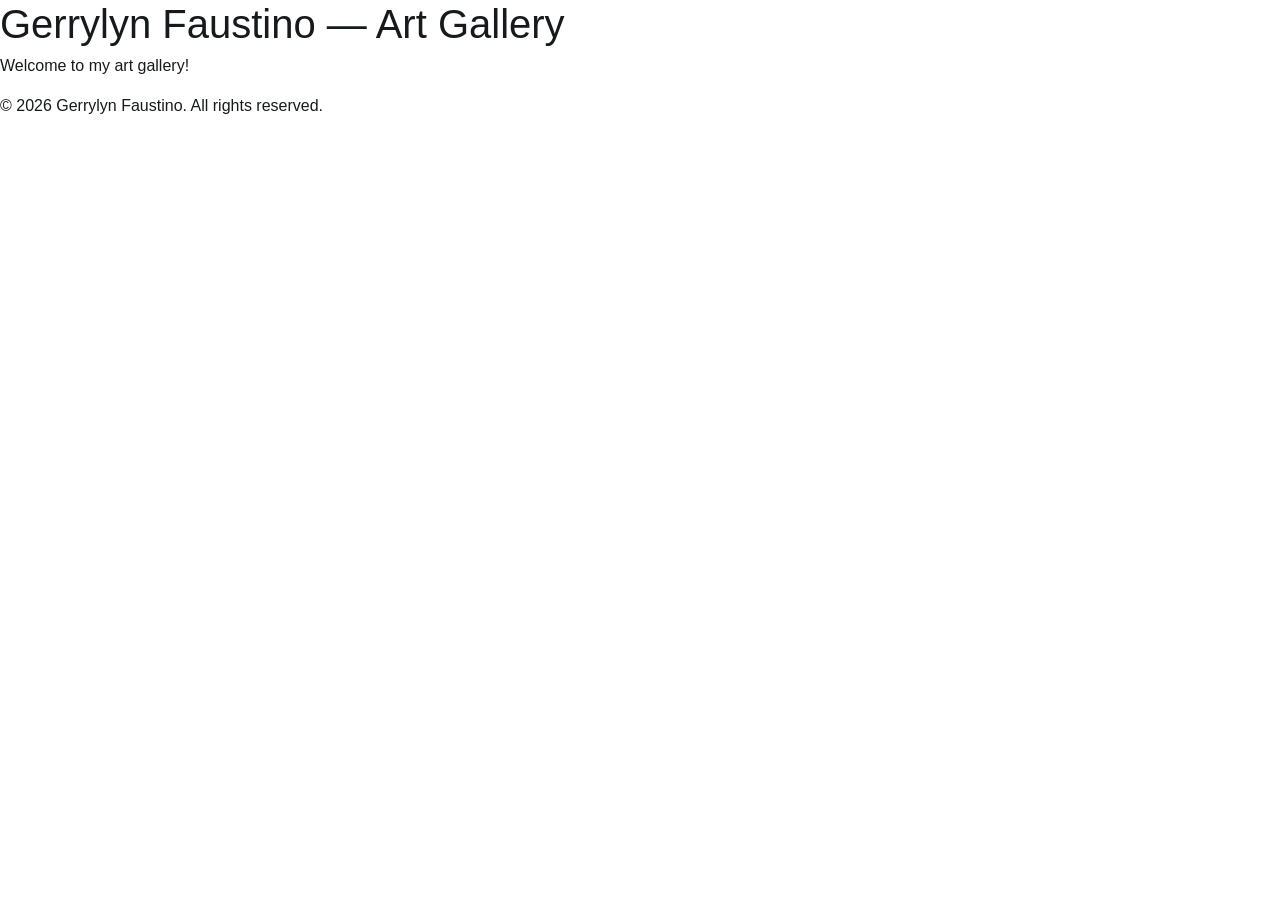
==== index.html @ 56775116 "Initial project setup with Bootstrap and HTML pages" ====
<!DOCTYPE html>
<html lang="en">
<head>
    <meta charset="UTF-8">
    <meta name="viewport" content="width=device-width, initial-scale=1.0">
    <title>Gerrylyn Faustino — Art Gallery</title>
    <link rel="stylesheet" href="css/bootstrap.min.css">
    <link rel="stylesheet" href="css/style.css">
</head>

<body>

    <header>
        <h1>Gerrylyn Faustino — Art Gallery</h1>
    </header>

    <main>
        <p>Welcome to my art gallery!</p>
    </main>

    <footer>
        <p>&copy; 2026 Gerrylyn Faustino. All rights reserved.</p>
    </footer>

    <script type="module" src="js/bootstrap.bundle.min.js"></script>
    
</body>
</html>
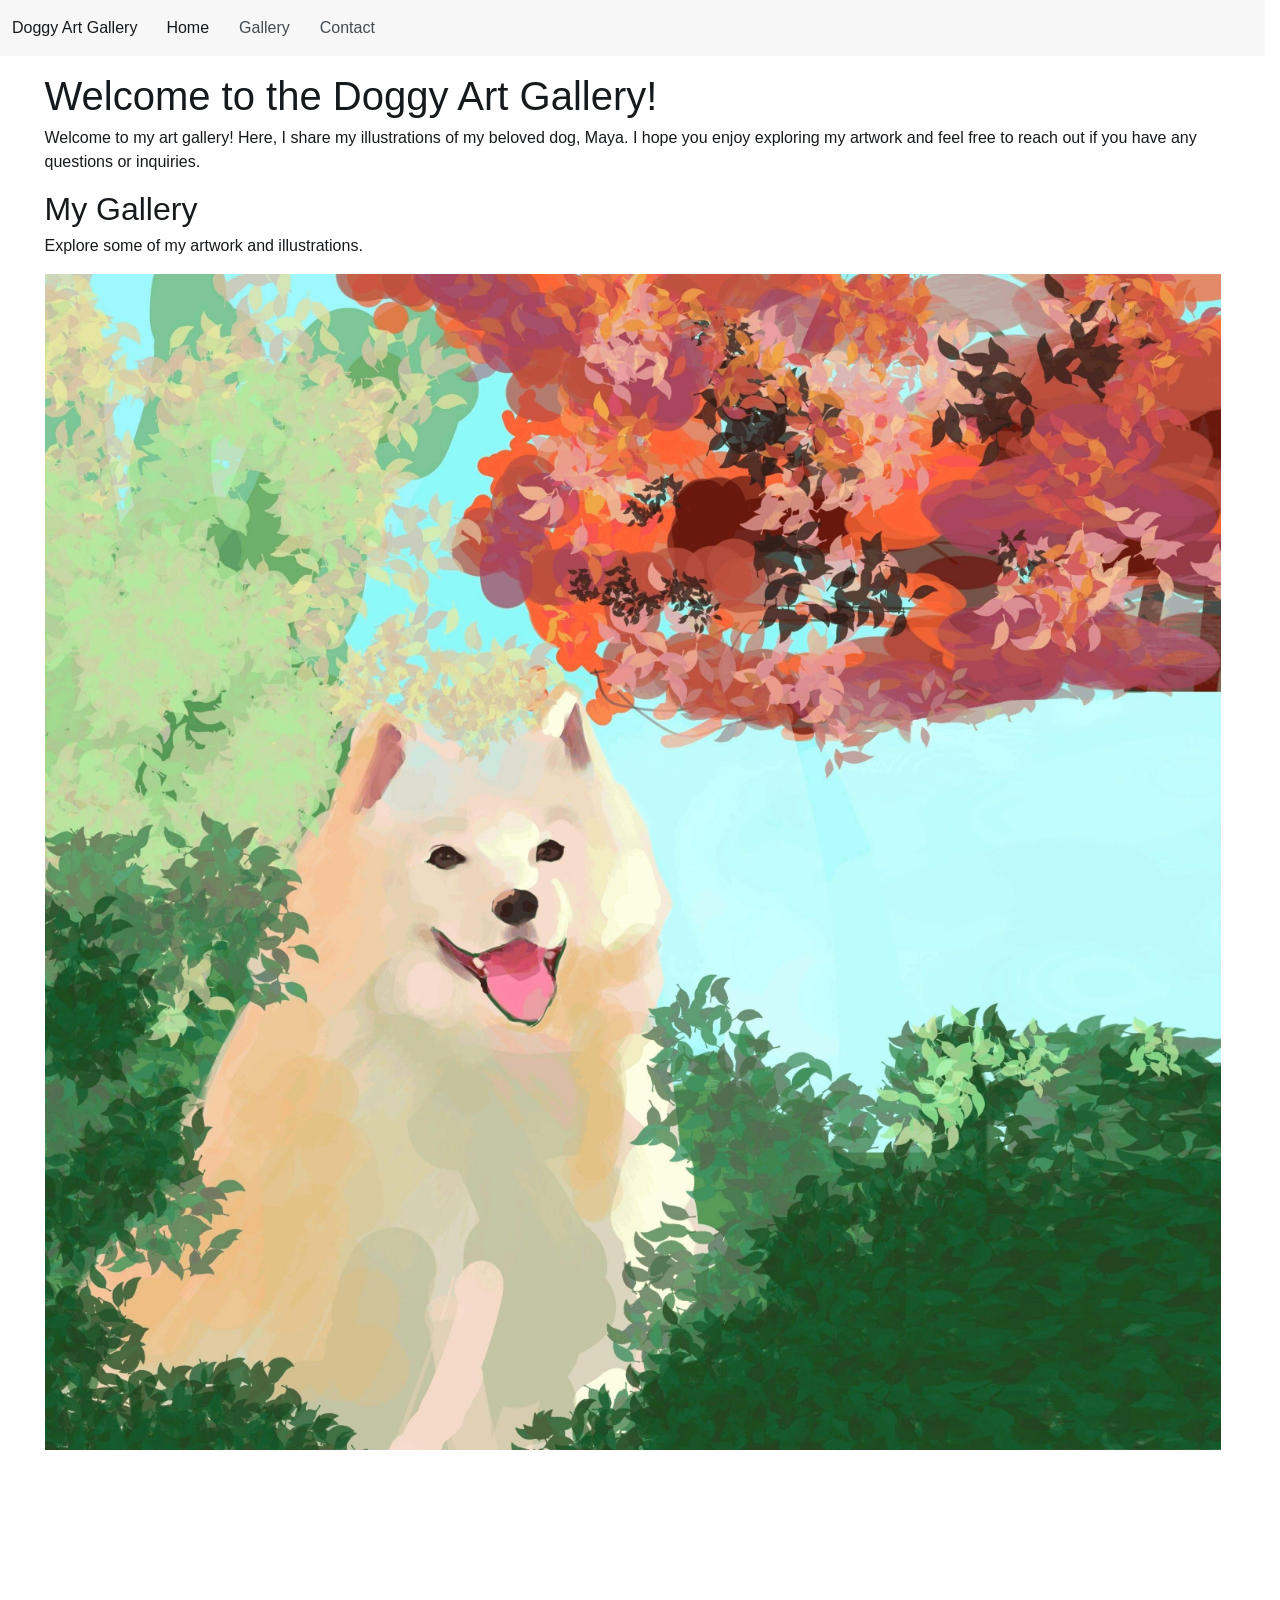
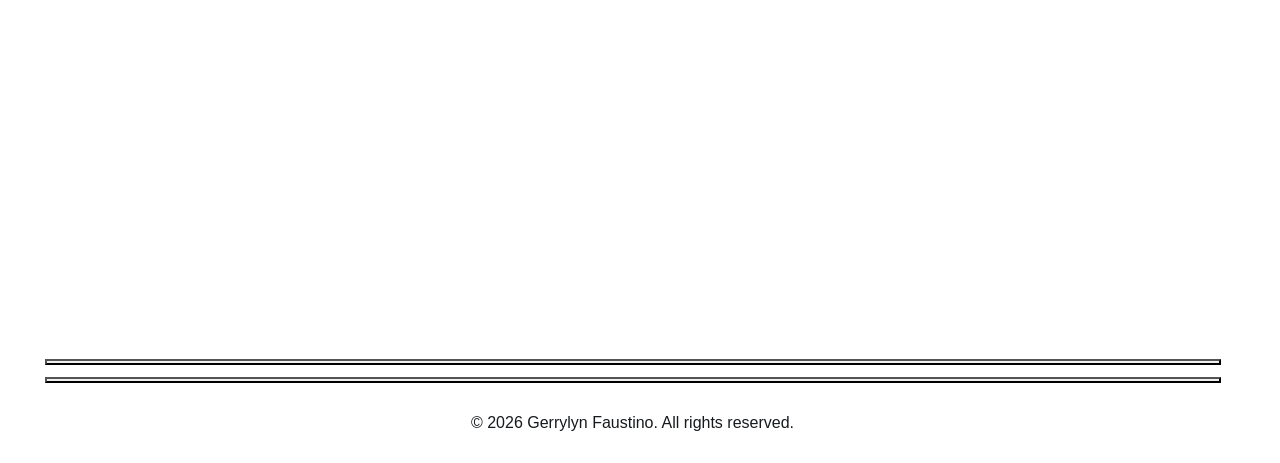
==== commit 9b2f819f: "Add carousel with artwork images" ====
--- a/index.html
+++ b/index.html
@@ -1,28 +1,139 @@
 <!DOCTYPE html>
 <html lang="en">
+
 <head>
     <meta charset="UTF-8">
     <meta name="viewport" content="width=device-width, initial-scale=1.0">
-    <title>Gerrylyn Faustino — Art Gallery</title>
+
+    <title>Gerrylyn Faustino - Art Gallery</title>
+
     <link rel="stylesheet" href="css/bootstrap.min.css">
     <link rel="stylesheet" href="css/style.css">
 </head>
 
 <body>
 
-    <header>
-        <h1>Gerrylyn Faustino — Art Gallery</h1>
-    </header>
+    <nav class="navbar md:navbar-expand bg-1 fg-2">
+        <div class="container-fluid">
+
+            <a class="navbar-brand" href="index.html">
+                Doggy Art Gallery
+            </a>
+
+            <button
+                class="btn-icon navbar-toggler"
+                type="button"
+                data-bs-toggle="drawer"
+                data-bs-target="#navbarNav"
+                aria-controls="navbarNav"
+                aria-expanded="false"
+                aria-label="Toggle navigation">
+                <span class="navbar-toggler-icon" aria-hidden="true"></span>
+            </button>
+
+            <dialog class="drawer drawer-end"
+                    id="navbarNav"
+                    aria-labelledby="navbarNavLabel">
+
+                <div class="drawer-header">
+                    <h5 class="drawer-title" id="navbarNavLabel">Menu</h5>
+
+                    <button
+                        type="button"
+                        class="btn-close"
+                        data-bs-dismiss="drawer"
+                        aria-label="Close">
+                    </button>
+                </div>
+
+                <div class="drawer-body">
+                    <ul class="navbar-nav">
+
+                        <li class="nav-item">
+                            <a class="nav-link active"
+                               aria-current="page"
+                               href="index.html">
+                                Home
+                            </a>
+                        </li>
+
+                        <li class="nav-item">
+                            <a class="nav-link" href="#gallery">
+                                Gallery
+                            </a>
+                        </li>
+
+                        <li class="nav-item">
+                            <a class="nav-link" href="contact.html">
+                                Contact
+                            </a>
+                        </li>
+
+                    </ul>
+                </div>
+
+            </dialog>
+
+        </div>
+    </nav>
 
     <main>
-        <p>Welcome to my art gallery!</p>
+
+        <section class="container my-5">
+            <h1>Welcome to the Doggy Art Gallery!</h1>
+            <p>
+                Welcome to my art gallery! Here, I share my illustrations of my beloved dog, Maya. I hope you enjoy exploring my artwork and feel free to reach out if you have any questions or inquiries.
+            </p>
+        </section>
+
+        <section class="container my-5" id="gallery">
+            <h2>My Gallery</h2>
+            <p>Explore some of my artwork and illustrations.</p>
+
+            <div id="artCarousel" class="carousel slide">
+
+                <div class="carousel-inner">
+
+                <div class="carousel-item active">
+                    <img src="images/mayapainting2_compressed.jpg" class="d-block w-100"
+                        alt="Original painting of Maya">
+                    
+                </div>
+
+                <div class="carousel-item">
+                    <img src="images/dogpainting5_compressed.jpg" class="d-block w-100"
+                        alt="Original dog painting">
+                </div>
+
+                <div class="carousel-item">
+                    <img src="images/mayapainting1_compressed.jpg" class="d-block w-100"
+                        alt="Original painting of Maya">
+                </div>
+
+            </div>
+
+            <button class="carousel-control-prev" type="button"
+                    data-bs-target="#artCarousel" data-bs-slide="prev">
+                <span class="carousel-control-prev-icon" aria-hidden="true"></span>
+                <span class="visually-hidden">Previous</span>
+            </button>
+
+            <button class="carousel-control-next" type="button"
+                    data-bs-target="#artCarousel" data-bs-slide="next">
+                <span class="carousel-control-next-icon" aria-hidden="true"></span>
+                <span class="visually-hidden">Next</span>
+            </button>
+
+            </div>
+        </section>
+
     </main>
 
-    <footer>
+    <footer class="container text-center py-4">
         <p>&copy; 2026 Gerrylyn Faustino. All rights reserved.</p>
     </footer>
 
     <script type="module" src="js/bootstrap.bundle.min.js"></script>
-    
+
 </body>
 </html>
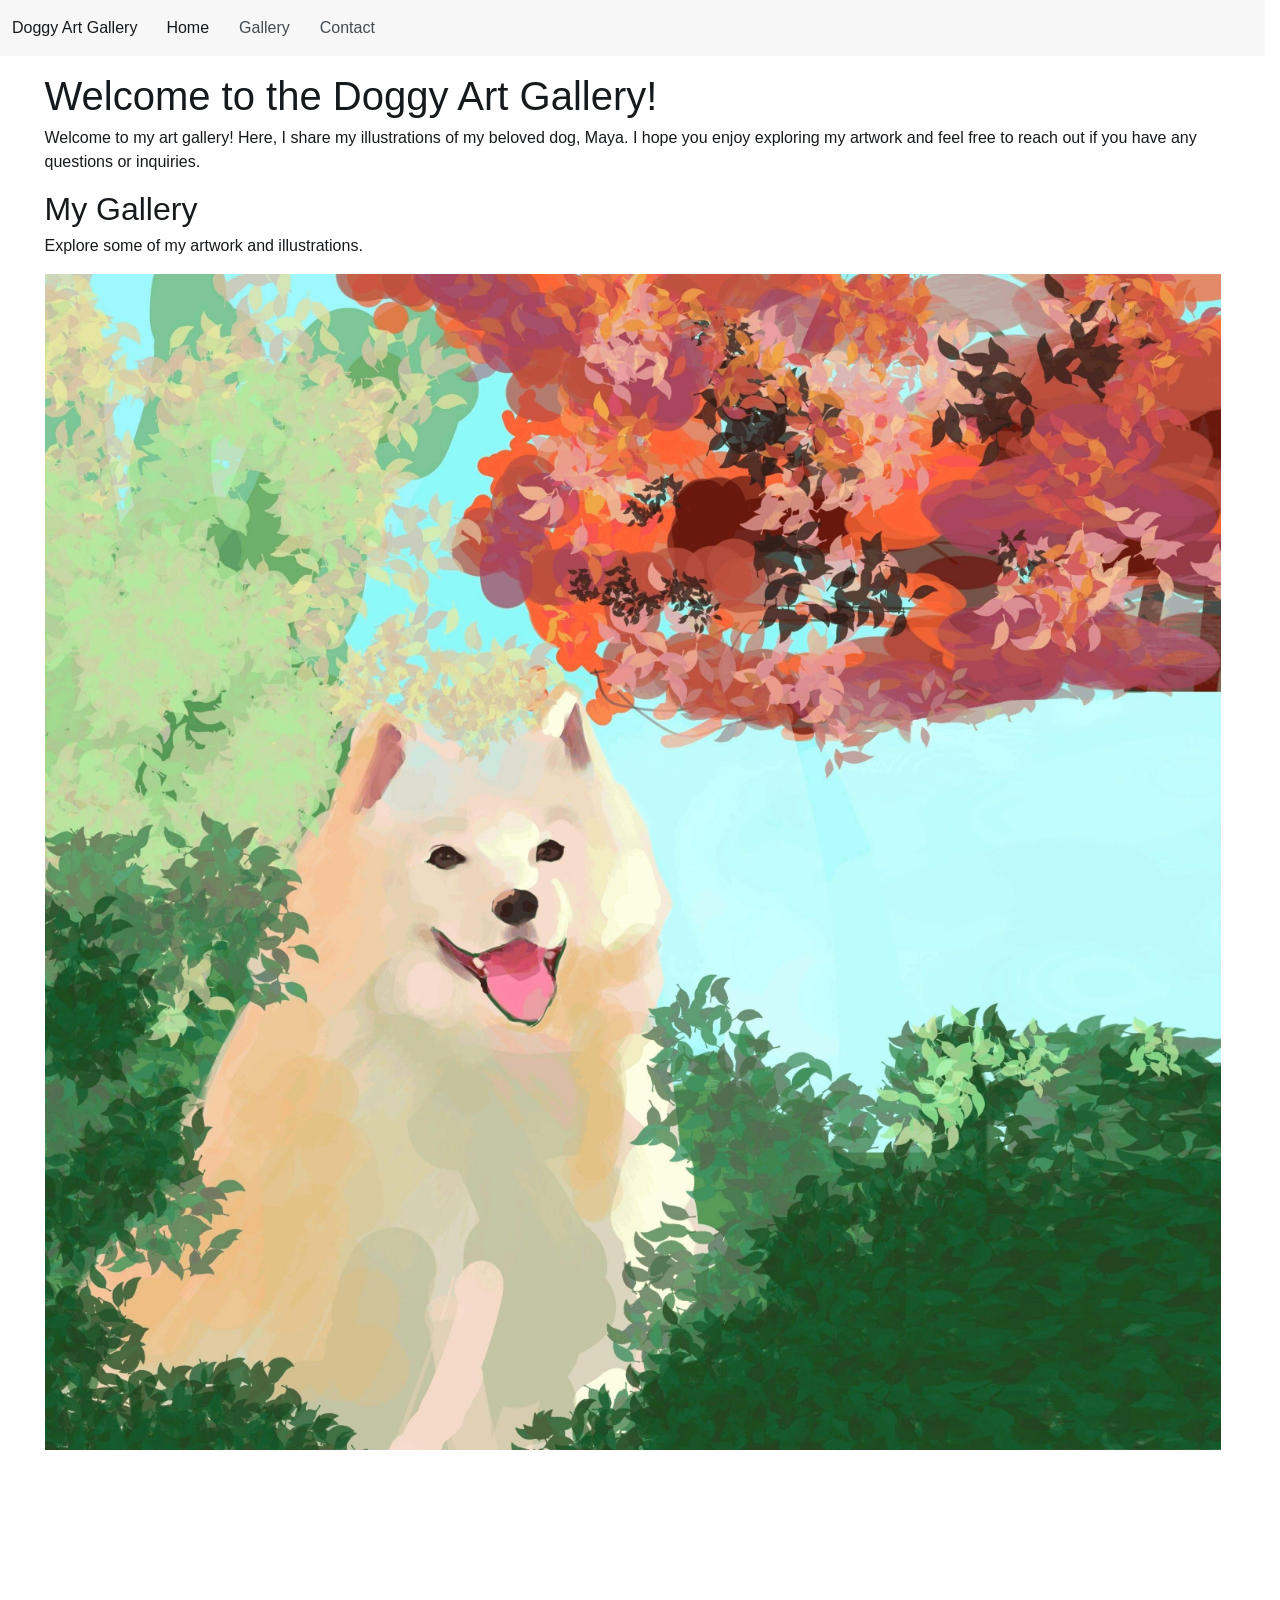
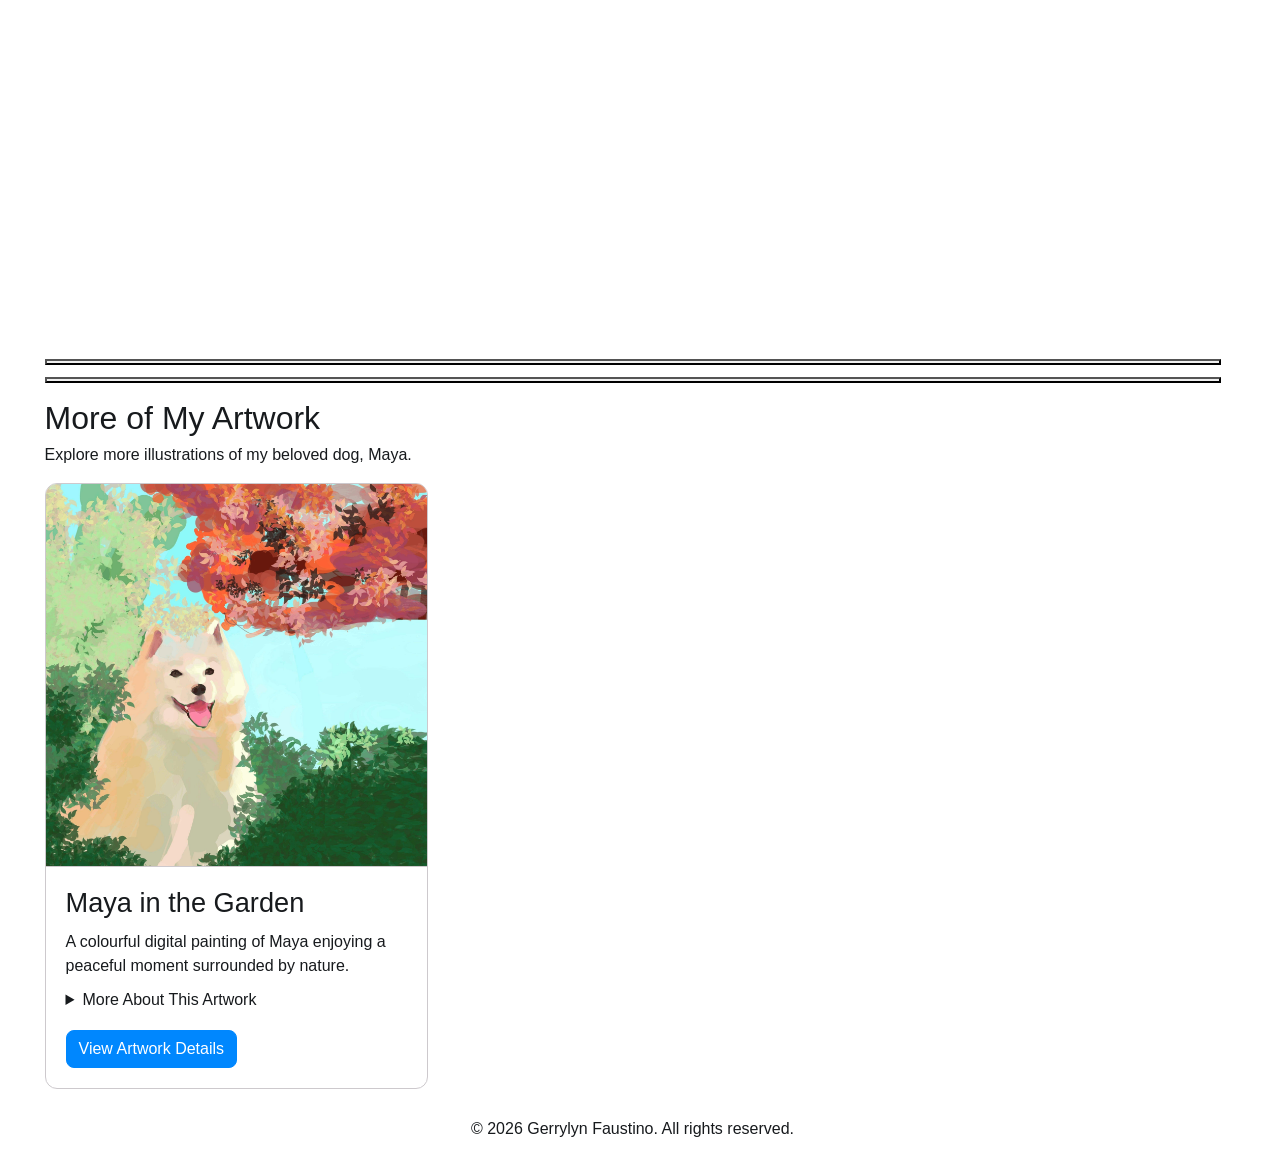
==== commit 3688cebd: "Add interactive gallery with carousel, detail, and dialogue" ====
--- a/index.html
+++ b/index.html
@@ -127,6 +127,81 @@
             </div>
         </section>
 
+        <section class="container my-5">
+            <h2>More of My Artwork</h2>
+            <p>Explore more illustrations of my beloved dog, Maya.</p>
+
+            <div class="row g-4">
+
+                <div class="col-12 md:col-6 lg:col-4">
+                    <div class="card h-100">
+
+                        <img src="images/mayapainting2_compressed.jpg"
+                            class="card-img-top"
+                            alt="Digital painting of Maya surrounded by colourful trees">
+
+                       <div class="card-body">
+                            <h3 class="card-title">Maya in the Garden</h3>
+
+                            <p class="card-text">
+                                A colourful digital painting of Maya enjoying
+                                a peaceful moment surrounded by nature.
+                            </p>
+
+                            <details>
+                                <summary>More About This Artwork</summary>
+                                <p>
+                                    This illustration captures Maya surrounded by
+                                    colourful trees and greenery. I wanted to create
+                                    a peaceful atmosphere using bright colours.
+                                </p>
+                            </details>
+
+                            <button
+                                type="button"
+                                class="btn btn-solid theme-primary mt-3"
+                                data-bs-toggle="dialog"
+                                data-bs-target="#artDialog1">
+                                View Artwork Details
+                            </button>
+
+                            <dialog id="artDialog1" aria-labelledby="artDialogTitle1">
+
+                                <div class="dialog-header">
+                                    <h3 id="artDialogTitle1">Maya in the Garden</h3>
+
+                                    <form method="dialog">
+                                        <button type="submit" class="btn-close" aria-label="Close"></button>
+                                    </form>
+                                </div>
+
+                                <div class="dialog-body">
+                                    <p>
+                                        This painting was inspired by Maya's playful
+                                        personality and her love for exploring nature.
+                                        I used warm colours to create a cheerful
+                                        and relaxing atmosphere.
+                                    </p>
+                                </div>
+
+                                <div class="dialog-footer">
+                                    <form method="dialog">
+                                        <button type="submit" class="btn btn-solid theme-primary">
+                                            Close
+                                        </button>
+                                    </form>
+                                </div>
+
+                            </dialog>
+                            
+                        </div>
+
+                    </div>
+                </div>
+
+            </div>
+        </section>
+
     </main>
 
     <footer class="container text-center py-4">
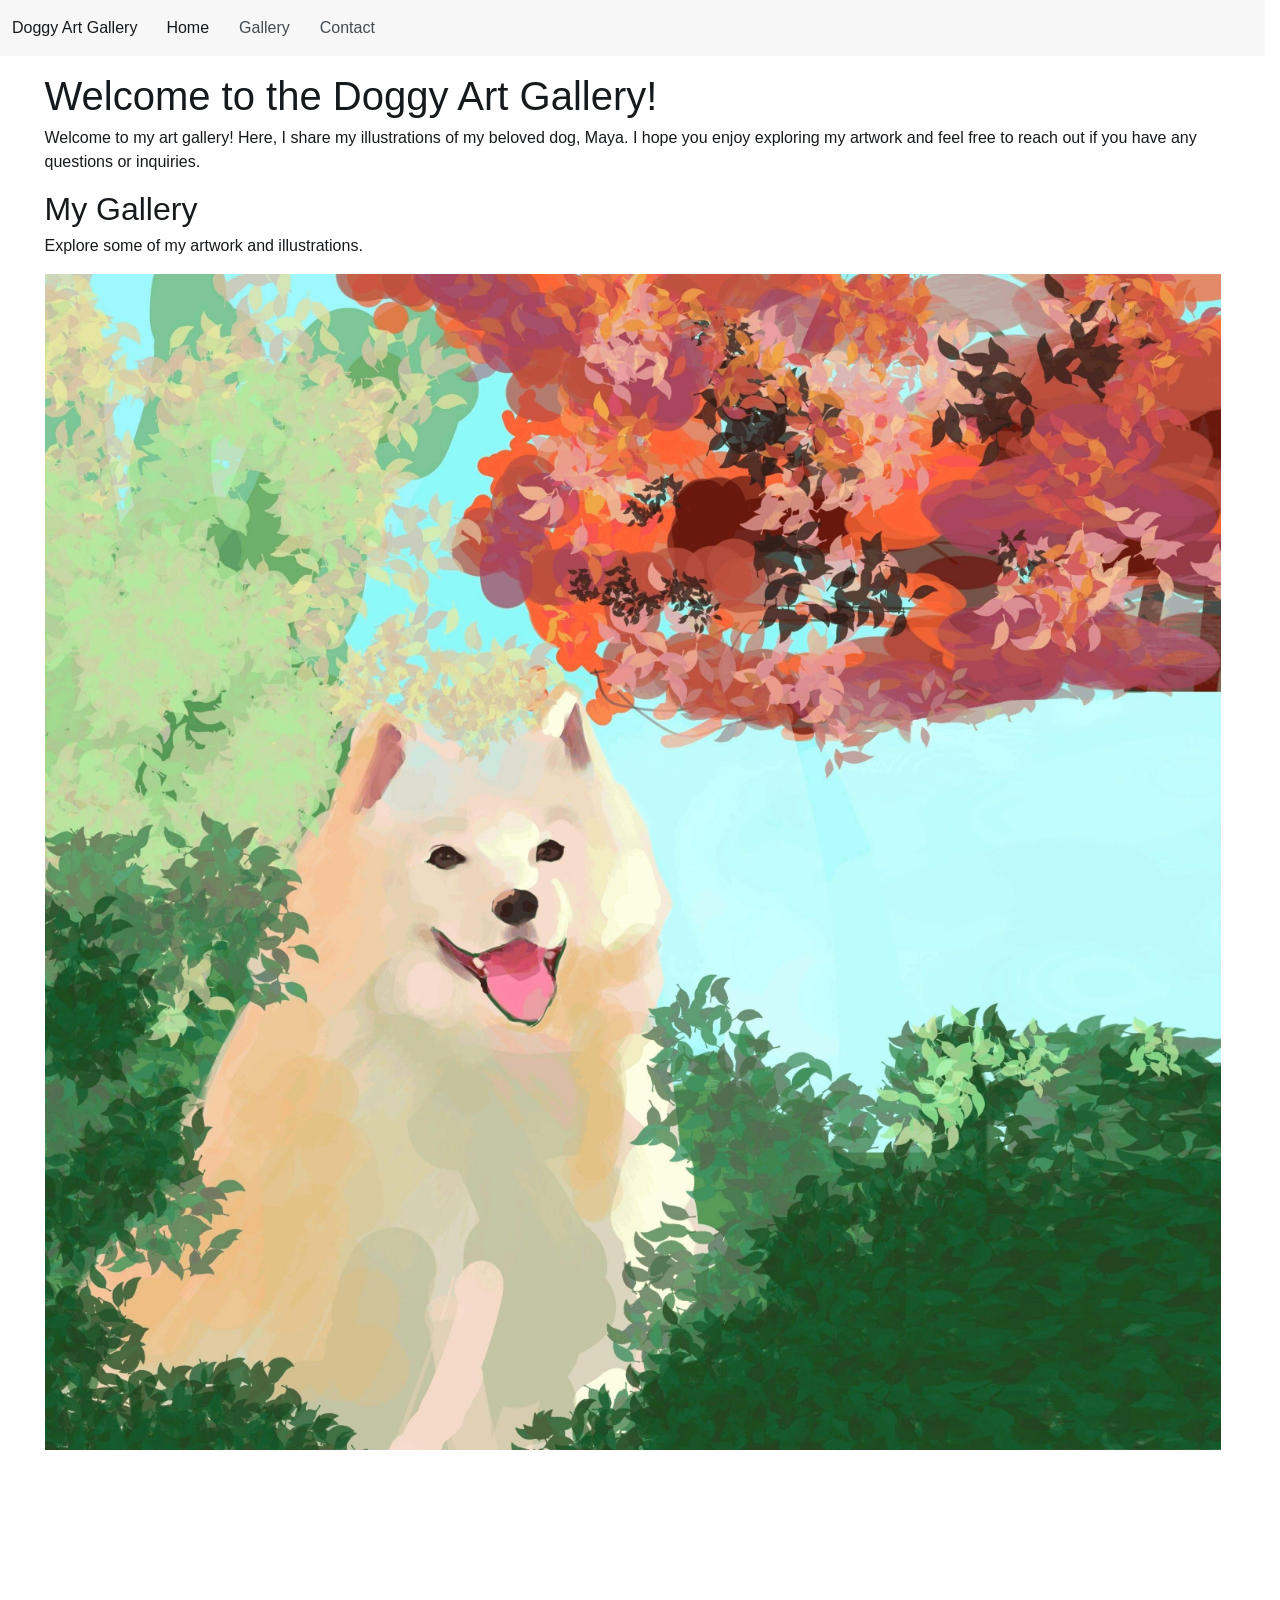
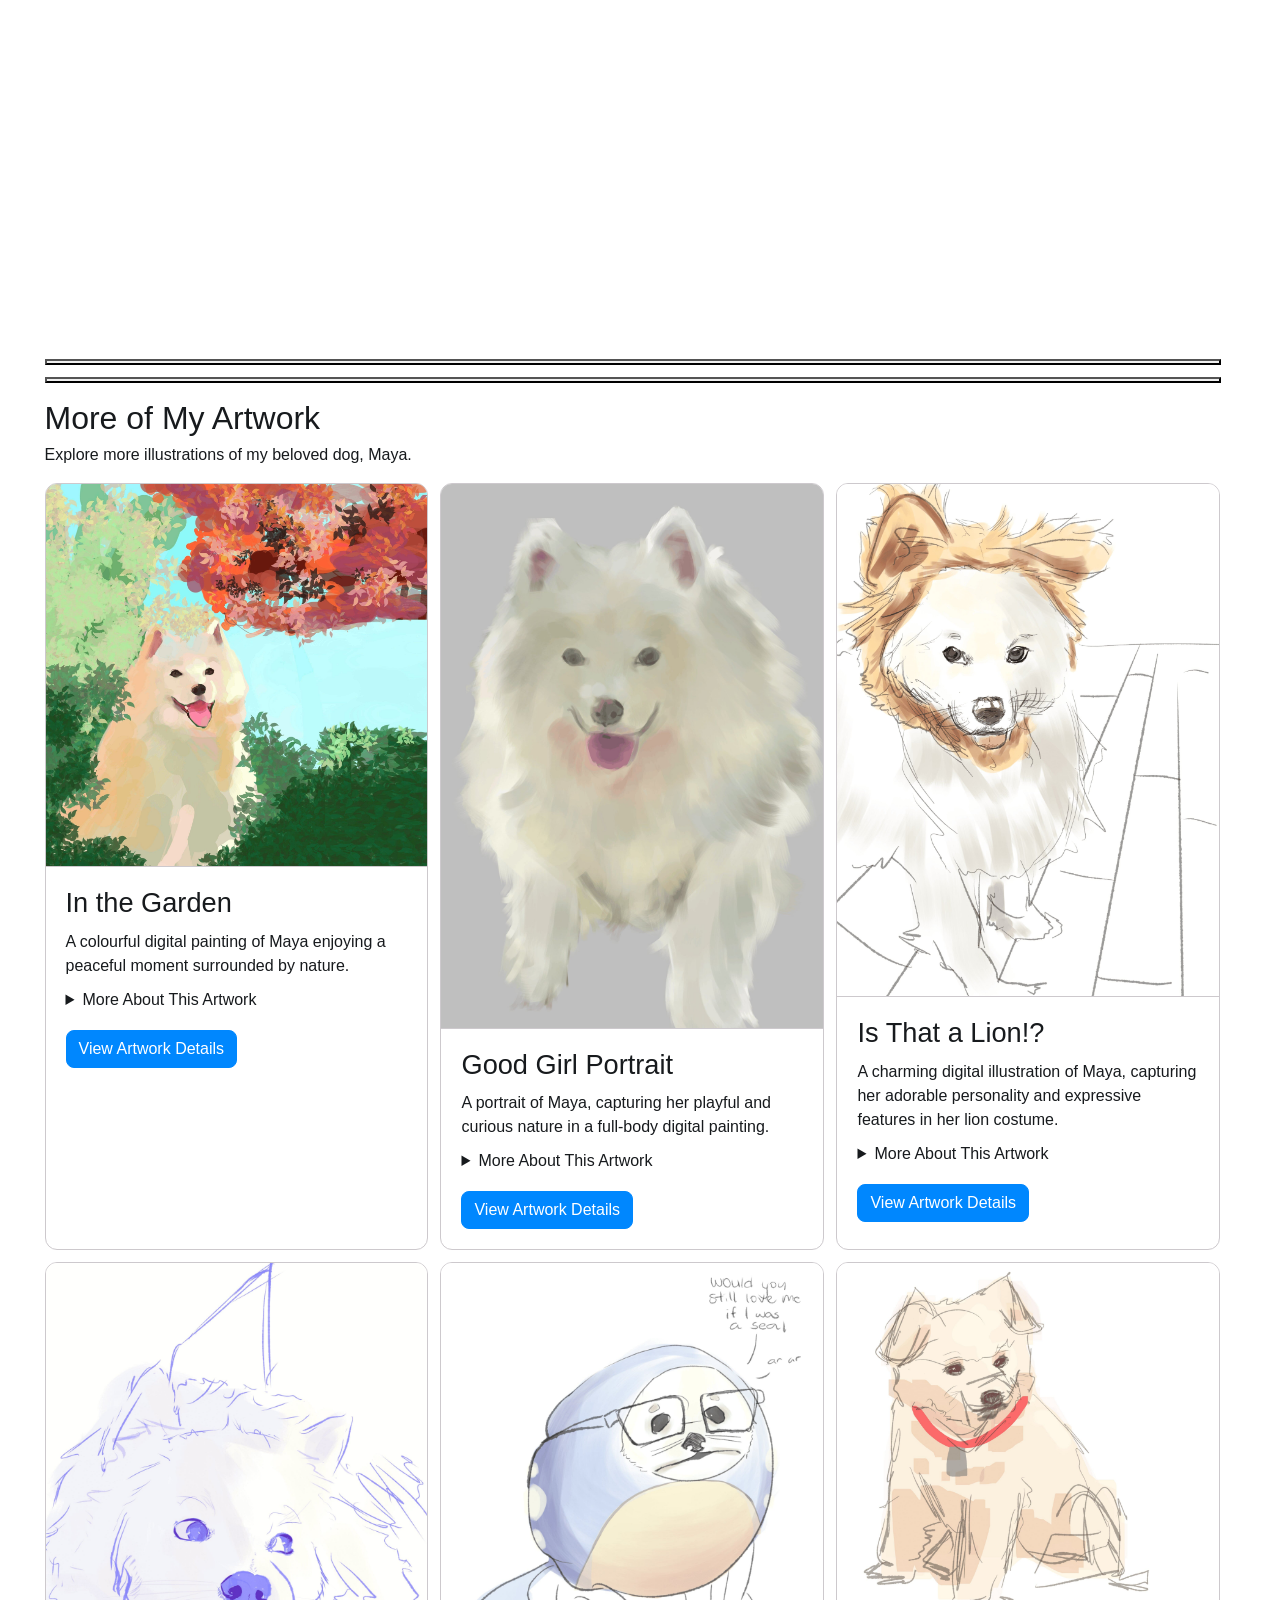
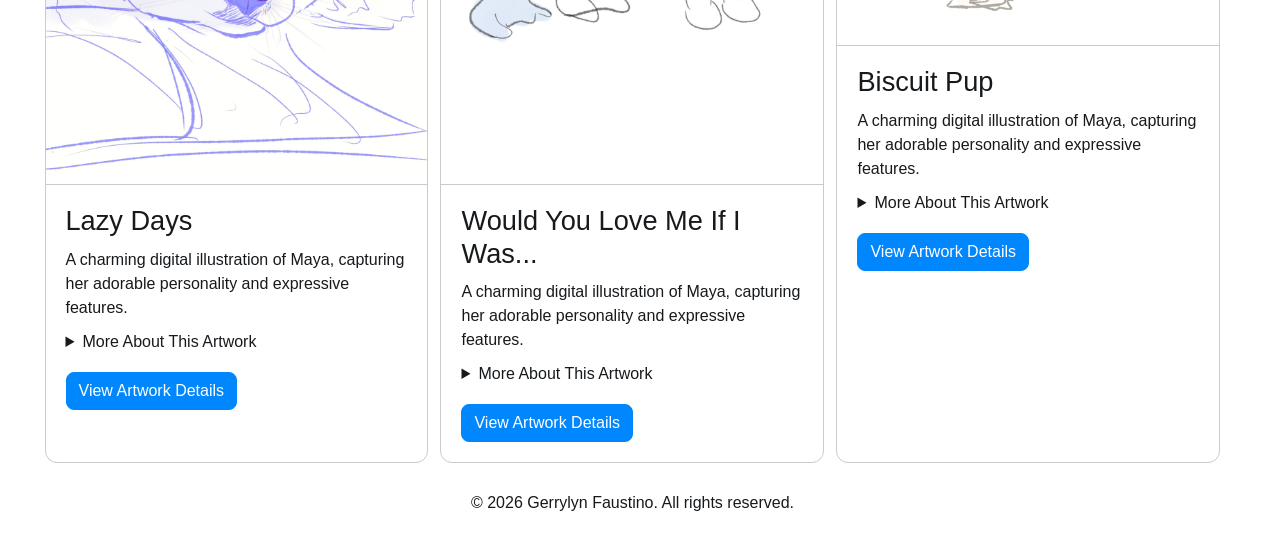
==== commit f2293a9e: "Create the remaining cards" ====
--- a/index.html
+++ b/index.html
@@ -48,42 +48,25 @@
 
                 <div class="drawer-body">
                     <ul class="navbar-nav">
-
                         <li class="nav-item">
-                            <a class="nav-link active"
-                               aria-current="page"
-                               href="index.html">
-                                Home
-                            </a>
+                            <a class="nav-link active" aria-current="page" href="index.html"> Home </a>
                         </li>
-
                         <li class="nav-item">
-                            <a class="nav-link" href="#gallery">
-                                Gallery
-                            </a>
+                            <a class="nav-link" href="#gallery"> Gallery </a>
                         </li>
-
                         <li class="nav-item">
-                            <a class="nav-link" href="contact.html">
-                                Contact
-                            </a>
+                            <a class="nav-link" href="contact.html"> Contact </a>
                         </li>
-
                     </ul>
                 </div>
-
             </dialog>
-
         </div>
     </nav>
 
     <main>
-
         <section class="container my-5">
             <h1>Welcome to the Doggy Art Gallery!</h1>
-            <p>
-                Welcome to my art gallery! Here, I share my illustrations of my beloved dog, Maya. I hope you enjoy exploring my artwork and feel free to reach out if you have any questions or inquiries.
-            </p>
+            <p>Welcome to my art gallery! Here, I share my illustrations of my beloved dog, Maya. I hope you enjoy exploring my artwork and feel free to reach out if you have any questions or inquiries. </p>
         </section>
 
         <section class="container my-5" id="gallery">
@@ -95,19 +78,15 @@
                 <div class="carousel-inner">
 
                 <div class="carousel-item active">
-                    <img src="images/mayapainting2_compressed.jpg" class="d-block w-100"
-                        alt="Original painting of Maya">
-                    
+                    <img src="images/mayapainting2_compressed.jpg" class="d-block w-100" alt="Original painting of Maya"> 
                 </div>
 
                 <div class="carousel-item">
-                    <img src="images/dogpainting5_compressed.jpg" class="d-block w-100"
-                        alt="Original dog painting">
+                    <img src="images/dogpainting5_compressed.jpg" class="d-block w-100" alt="Original dog painting">
                 </div>
 
                 <div class="carousel-item">
-                    <img src="images/mayapainting1_compressed.jpg" class="d-block w-100"
-                        alt="Original painting of Maya">
+                    <img src="images/mayapainting1_compressed.jpg" class="d-block w-100" alt="Original painting of Maya">
                 </div>
 
             </div>
@@ -136,66 +115,326 @@
                 <div class="col-12 md:col-6 lg:col-4">
                     <div class="card h-100">
 
-                        <img src="images/mayapainting2_compressed.jpg"
+                        <img src="images/mayapainting2_compressed.jpg" class="card-img-top" alt="Digital painting of Maya surrounded by colourful trees">
+
+                        <div class="card-body">
+                            <h3 class="card-title">In the Garden</h3>
+                            <p class="card-text">A colourful digital painting of Maya enjoying a peaceful moment surrounded by nature. </p>
+
+                            <details>
+                                <summary>More About This Artwork</summary>
+                                <p>This illustration captures Maya surrounded by colourful trees and greenery. I wanted to create a peaceful atmosphere using bright colours. </p>
+                            </details>
+
+                            <button
+                                type="button"
+                                class="btn btn-solid theme-primary mt-3"
+                                data-bs-toggle="dialog"
+                                data-bs-target="#artDialog1">
+                                View Artwork Details
+                            </button>
+
+                            <dialog id="artDialog1" aria-labelledby="artDialogTitle1">
+
+                                <div class="dialog-header">
+                                    <h3 id="artDialogTitle1">In the Garden</h3>
+
+                                    <form method="dialog">
+                                        <button type="submit" class="btn-close" aria-label="Close"></button>
+                                    </form>
+                                </div>
+
+                                <div class="dialog-body">
+                                    <p>This painting was inspired by Maya's playful personality and her love for exploring nature. I used warm colours to create a cheerful and relaxing atmosphere. </p>
+                                </div>
+
+                                <div class="dialog-footer">
+                                    <form method="dialog">
+                                        <button type="submit" class="btn btn-solid theme-primary">
+                                            Close
+                                        </button>
+                                    </form>
+                                </div>
+
+                            </dialog>
+                            
+                        </div>
+                    </div>
+                </div>
+
+                <div class="col-12 md:col-6 lg:col-4">
+                    <div class="card h-100">
+
+                        <img src="images/mayapainting1_compressed.jpg"
                             class="card-img-top"
-                            alt="Digital painting of Maya surrounded by colourful trees">
-
-                       <div class="card-body">
-                            <h3 class="card-title">Maya in the Garden</h3>
+                            alt="Digital painting of Maya sitting formally with a confident expression">
+
+                        <div class="card-body">
+                            <h3 class="card-title">Good Girl Portrait</h3>
 
                             <p class="card-text">
-                                A colourful digital painting of Maya enjoying
-                                a peaceful moment surrounded by nature.
+                               A portrait of Maya, capturing her playful and curious nature in a full-body digital painting.
                             </p>
 
                             <details>
                                 <summary>More About This Artwork</summary>
-                                <p>
-                                    This illustration captures Maya surrounded by
-                                    colourful trees and greenery. I wanted to create
-                                    a peaceful atmosphere using bright colours.
-                                </p>
-                            </details>
-
-                            <button
-                                type="button"
-                                class="btn btn-solid theme-primary mt-3"
-                                data-bs-toggle="dialog"
-                                data-bs-target="#artDialog1">
-                                View Artwork Details
-                            </button>
-
-                            <dialog id="artDialog1" aria-labelledby="artDialogTitle1">
-
-                                <div class="dialog-header">
-                                    <h3 id="artDialogTitle1">Maya in the Garden</h3>
-
-                                    <form method="dialog">
-                                        <button type="submit" class="btn-close" aria-label="Close"></button>
-                                    </form>
-                                </div>
-
-                                <div class="dialog-body">
-                                    <p>
-                                        This painting was inspired by Maya's playful
-                                        personality and her love for exploring nature.
-                                        I used warm colours to create a cheerful
-                                        and relaxing atmosphere.
-                                    </p>
-                                </div>
-
-                                <div class="dialog-footer">
-                                    <form method="dialog">
-                                        <button type="submit" class="btn btn-solid theme-primary">
-                                            Close
-                                        </button>
-                                    </form>
-                                </div>
-
-                            </dialog>
-                            
-                        </div>
-
+                                <p>This illustration captures Maya in a formal setting, highlighting her confident and engaging personality. </p>
+                            </details>
+
+                            <button
+                                type="button"
+                                class="btn btn-solid theme-primary mt-3"
+                                data-bs-toggle="dialog"
+                                data-bs-target="#artDialog2">
+                                View Artwork Details
+                            </button>
+
+                            <dialog id="artDialog2" aria-labelledby="artDialogTitle2">
+
+                                <div class="dialog-header">
+                                    <h3 id="artDialogTitle2">Good Girl Portrait</h3>
+
+                                    <form method="dialog">
+                                        <button type="submit" class="btn-close" aria-label="Close"></button>
+                                    </form>
+                                </div>
+
+                                <div class="dialog-body">
+                                    <p>This painting was inspired by Maya's good nature and ability to be a sweet girl to pose for her portrait. </p>
+                                </div>
+
+                                <div class="dialog-footer">
+                                    <form method="dialog">
+                                        <button type="submit" class="btn btn-solid theme-primary">
+                                            Close
+                                        </button>
+                                    </form>
+                                </div>
+
+                            </dialog>
+                            
+                        </div>
+                    </div>
+                </div>
+
+                <div class="col-12 md:col-6 lg:col-4">
+                    <div class="card h-100">
+
+                        <img src="images/mayapainting3_compressed.jpg"
+                            class="card-img-top"
+                            alt="Digital painting of Maya sitting formally with a confident expression">
+
+                        <div class="card-body">
+                            <h3 class="card-title">Is That a Lion!?</h3>
+
+                            <p class="card-text">
+                                A charming digital illustration of Maya, capturing her adorable personality and expressive features in her lion costume.
+                            </p>
+
+                            <details>
+                                <summary>More About This Artwork</summary>
+                                <p>This illustration highlights Maya's gentle and playful nature through soft colours and expressive details. </p>
+                            </details>
+
+                            <button
+                                type="button"
+                                class="btn btn-solid theme-primary mt-3"
+                                data-bs-toggle="dialog"
+                                data-bs-target="#artDialog3">
+                                View Artwork Details
+                            </button>
+
+                            <dialog id="artDialog3" aria-labelledby="artDialogTitle3">
+
+                                <div class="dialog-header">
+                                    <h3 id="artDialogTitle3">Is That a Lion!?</h3>
+
+                                    <form method="dialog">
+                                        <button type="submit" class="btn-close" aria-label="Close"></button>
+                                    </form>
+                                </div>
+
+                                <div class="dialog-body">
+                                    <p>This artwork celebrates Maya's sweet personality and the little moments that make her special. </p>                                
+                                </div>
+
+                                <div class="dialog-footer">
+                                    <form method="dialog">
+                                        <button type="submit" class="btn btn-solid theme-primary">
+                                            Close
+                                        </button>
+                                    </form>
+                                </div>
+
+                            </dialog>
+                            
+                        </div>
+                    </div>
+                </div>
+
+                <div class="col-12 md:col-6 lg:col-4">
+                    <div class="card h-100">
+
+                        <img src="images/mayapainting4_compressed.jpg"
+                            class="card-img-top"
+                            alt="Digital painting of Maya sitting formally with a confident expression">
+
+                        <div class="card-body">
+                            <h3 class="card-title">Lazy Days</h3>
+
+                            <p class="card-text">
+                                A charming digital illustration of Maya, capturing her adorable personality and expressive features.
+                            </p>
+
+                            <details>
+                                <summary>More About This Artwork</summary>
+                                <p>This illustration highlights Maya's gentle and playful nature through soft colours and expressive details. </p>
+                            </details>
+
+                            <button
+                                type="button"
+                                class="btn btn-solid theme-primary mt-3"
+                                data-bs-toggle="dialog"
+                                data-bs-target="#artDialog4">
+                                View Artwork Details
+                            </button>
+
+                            <dialog id="artDialog4" aria-labelledby="artDialogTitle4">
+
+                                <div class="dialog-header">
+                                    <h3 id="artDialogTitle4">Lazy Days</h3>
+
+                                    <form method="dialog">
+                                        <button type="submit" class="btn-close" aria-label="Close"></button>
+                                    </form>
+                                </div>
+
+                                <div class="dialog-body">
+                                    <p>This artwork celebrates Maya's sweet personality and the little moments that make her special. </p>                                
+                                </div>
+
+                                <div class="dialog-footer">
+                                    <form method="dialog">
+                                        <button type="submit" class="btn btn-solid theme-primary">
+                                            Close
+                                        </button>
+                                    </form>
+                                </div>
+
+                            </dialog>
+                            
+                        </div>
+                    </div>
+                </div>
+
+                <div class="col-12 md:col-6 lg:col-4">
+                    <div class="card h-100">
+
+                        <img src="images/dogpainting5_compressed.jpg"
+                            class="card-img-top"
+                            alt="Digital painting of Maya sitting formally with a confident expression">
+
+                        <div class="card-body">
+                            <h3 class="card-title">Would You Love Me If I Was...</h3>
+
+                            <p class="card-text">
+                                A charming digital illustration of Maya, capturing her adorable personality and expressive features.
+                            </p>
+
+                            <details>
+                                <summary>More About This Artwork</summary>
+                                <p>This illustration highlights Maya's gentle and playful nature through soft colours and expressive details. </p>
+                            </details>
+
+                            <button
+                                type="button"
+                                class="btn btn-solid theme-primary mt-3"
+                                data-bs-toggle="dialog"
+                                data-bs-target="#artDialog5">
+                                View Artwork Details
+                            </button>
+
+                            <dialog id="artDialog5" aria-labelledby="artDialogTitle5">
+
+                                <div class="dialog-header">
+                                    <h3 id="artDialogTitle5">Would You Love Me If I Was...</h3>
+
+                                    <form method="dialog">
+                                        <button type="submit" class="btn-close" aria-label="Close"></button>
+                                    </form>
+                                </div>
+
+                                <div class="dialog-body">
+                                    <p>This artwork celebrates Maya's sweet personality and the little moments that make her special. </p>                                
+                                </div>
+
+                                <div class="dialog-footer">
+                                    <form method="dialog">
+                                        <button type="submit" class="btn btn-solid theme-primary">
+                                            Close
+                                        </button>
+                                    </form>
+                                </div>
+
+                            </dialog>
+                            
+                        </div>
+                    </div>
+                </div>
+
+
+                <div class="col-12 md:col-6 lg:col-4">
+                    <div class="card h-100">
+
+                        <img src="images/dogpainting6_compressed.jpg"
+                            class="card-img-top"
+                            alt="Digital painting of Maya sitting formally with a confident expression">
+
+                        <div class="card-body">
+                            <h3 class="card-title">Biscuit Pup</h3>
+
+                            <p class="card-text">
+                                A charming digital illustration of Maya, capturing her adorable personality and expressive features.
+                            </p>
+
+                            <details>
+                                <summary>More About This Artwork</summary>
+                                <p>This illustration highlights Maya's gentle and playful nature through soft colours and expressive details. </p>
+                            </details>
+
+                            <button
+                                type="button"
+                                class="btn btn-solid theme-primary mt-3"
+                                data-bs-toggle="dialog"
+                                data-bs-target="#artDialog6">
+                                View Artwork Details
+                            </button>
+
+                            <dialog id="artDialog6" aria-labelledby="artDialogTitle6">
+
+                                <div class="dialog-header">
+                                    <h3 id="artDialogTitle6">Biscuit Pup</h3>
+
+                                    <form method="dialog">
+                                        <button type="submit" class="btn-close" aria-label="Close"></button>
+                                    </form>
+                                </div>
+
+                                <div class="dialog-body">
+                                    <p>This artwork celebrates Maya's sweet personality and the little moments that make her special. </p>                                
+                                </div>
+
+                                <div class="dialog-footer">
+                                    <form method="dialog">
+                                        <button type="submit" class="btn btn-solid theme-primary">
+                                            Close
+                                        </button>
+                                    </form>
+                                </div>
+
+                            </dialog>
+                            
+                        </div>
                     </div>
                 </div>
 
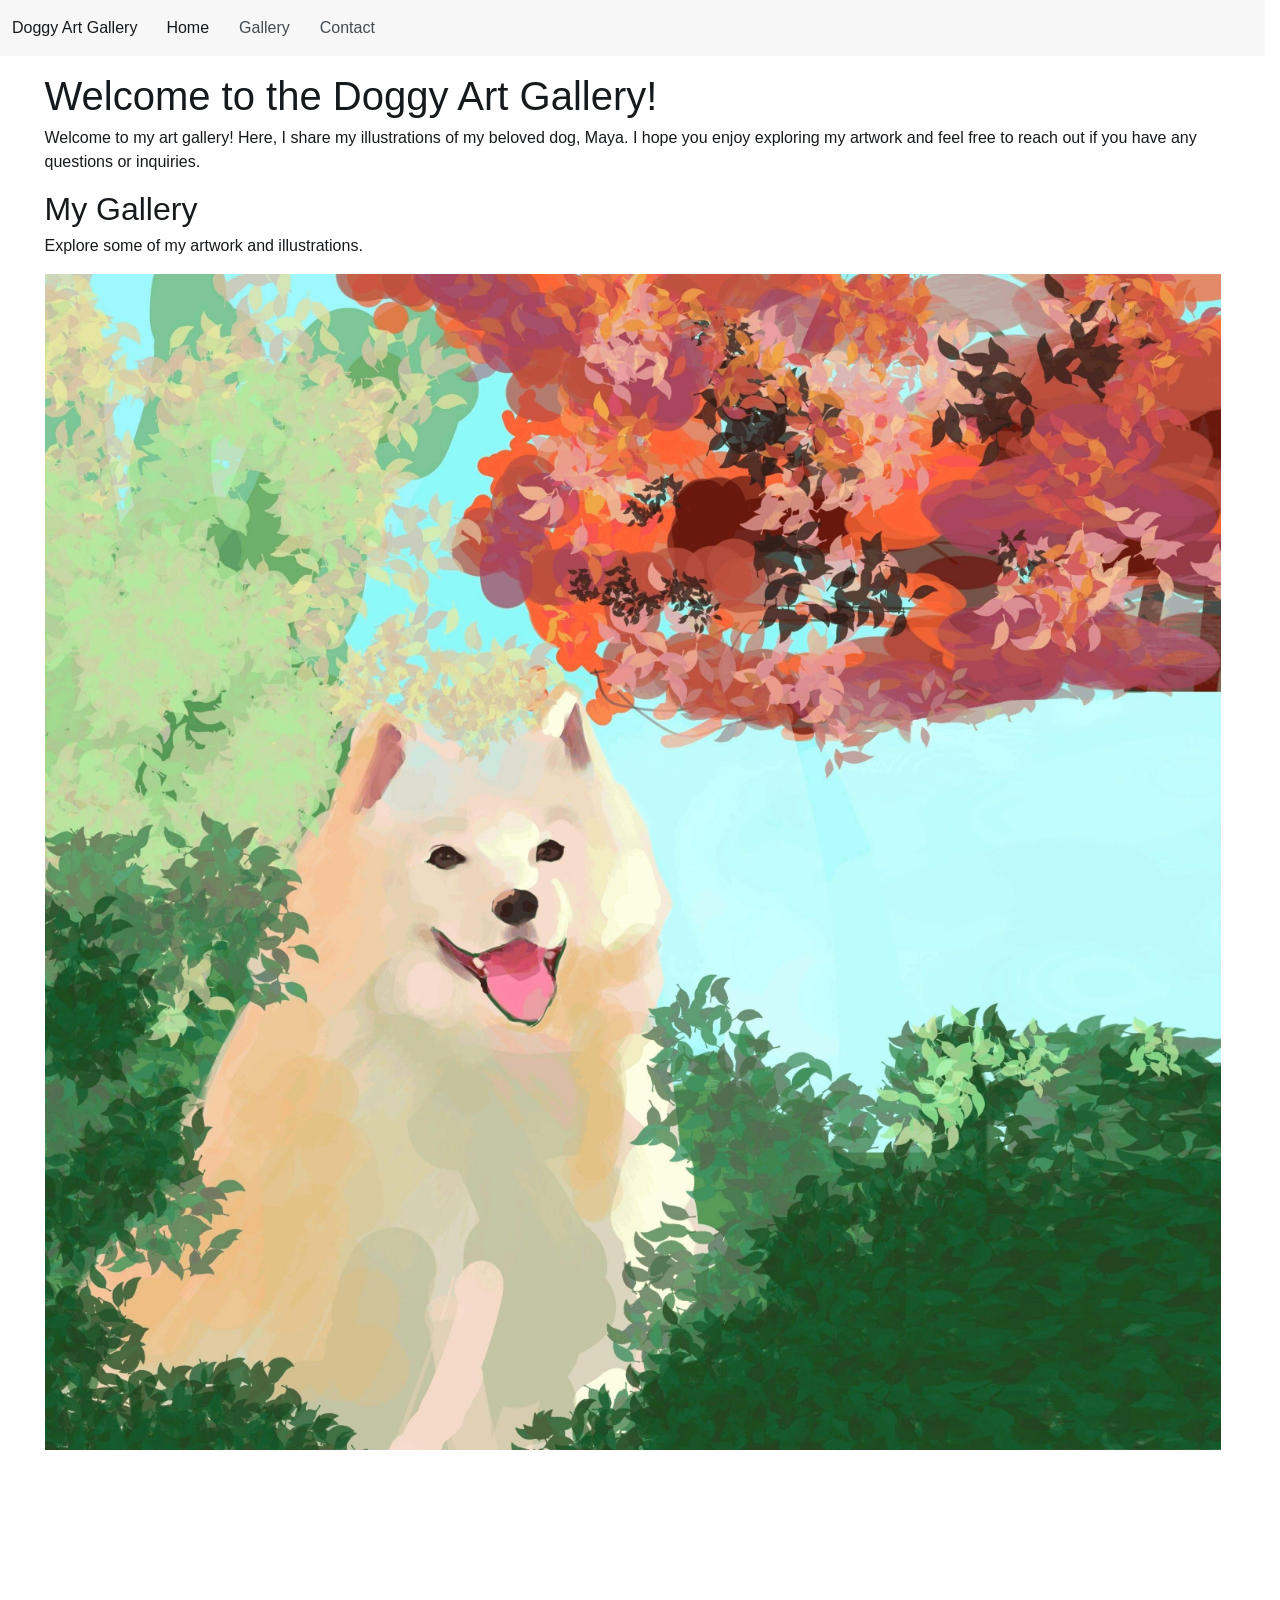
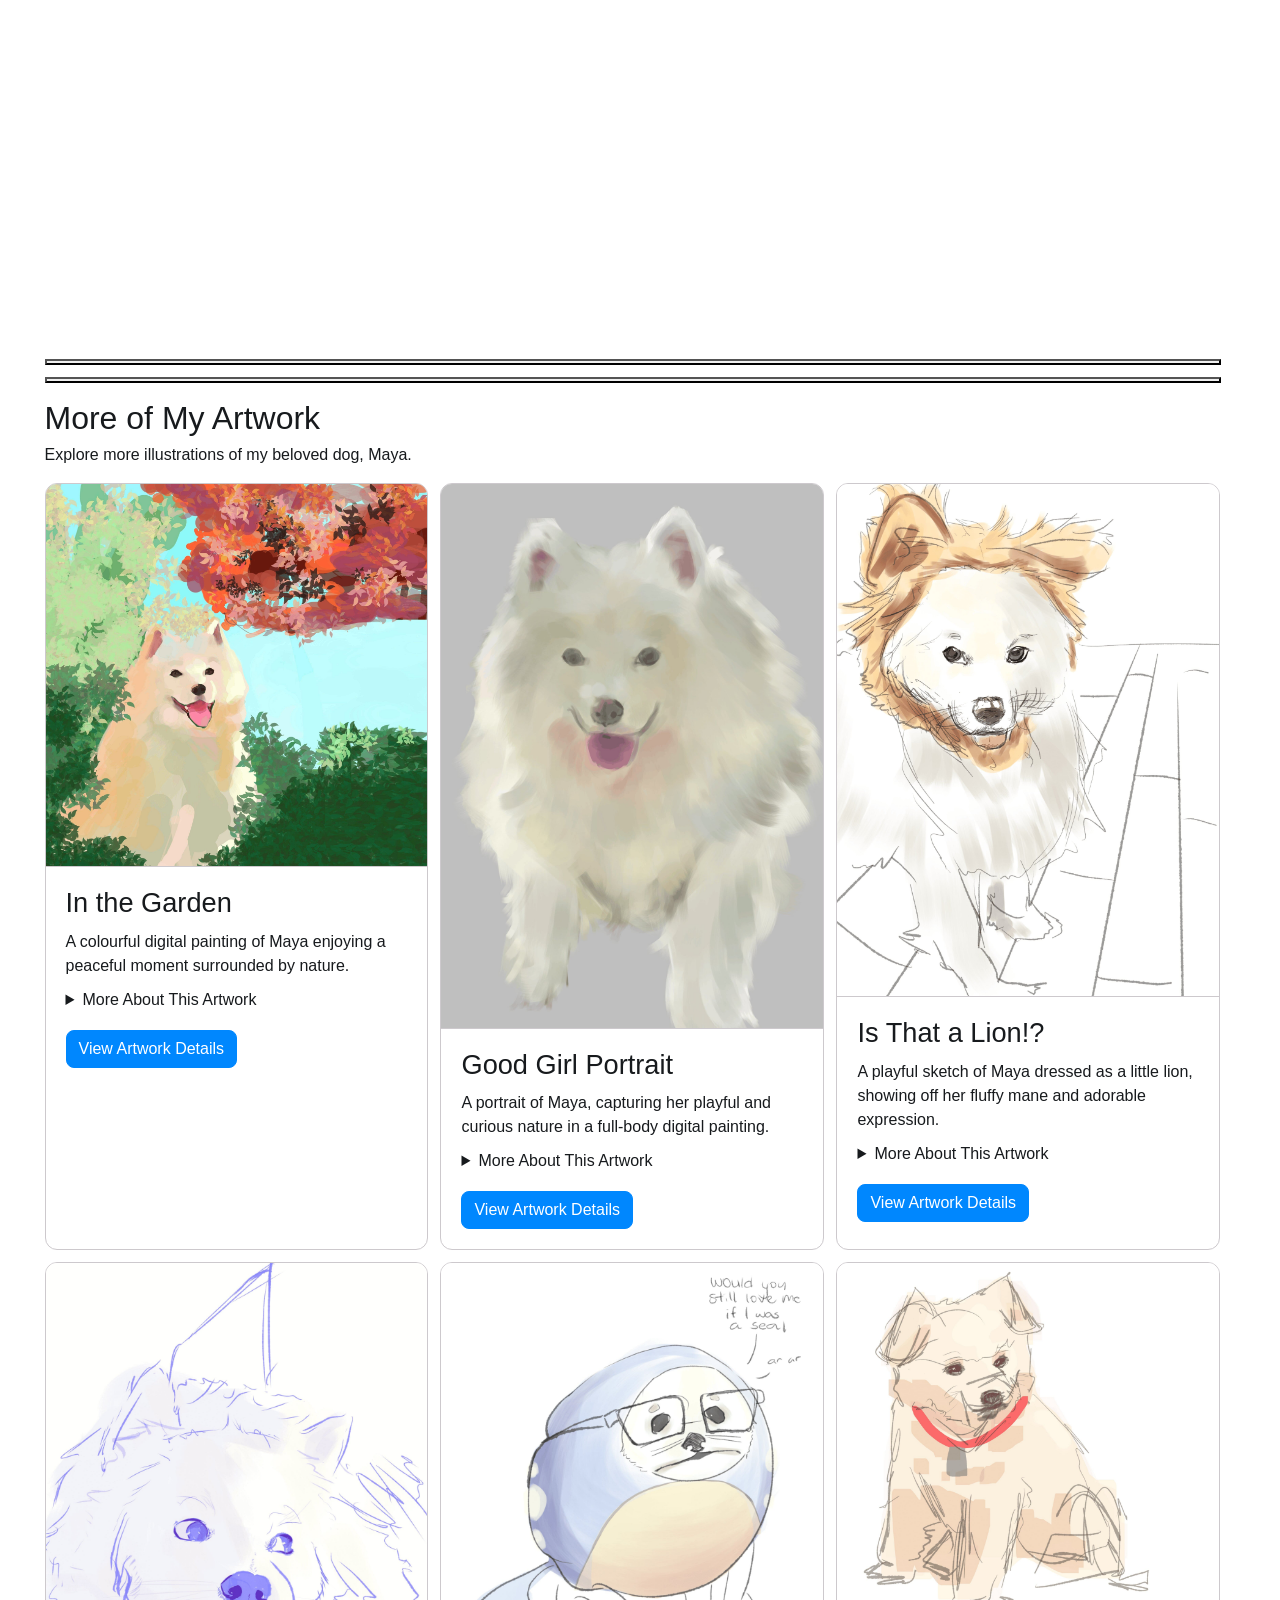
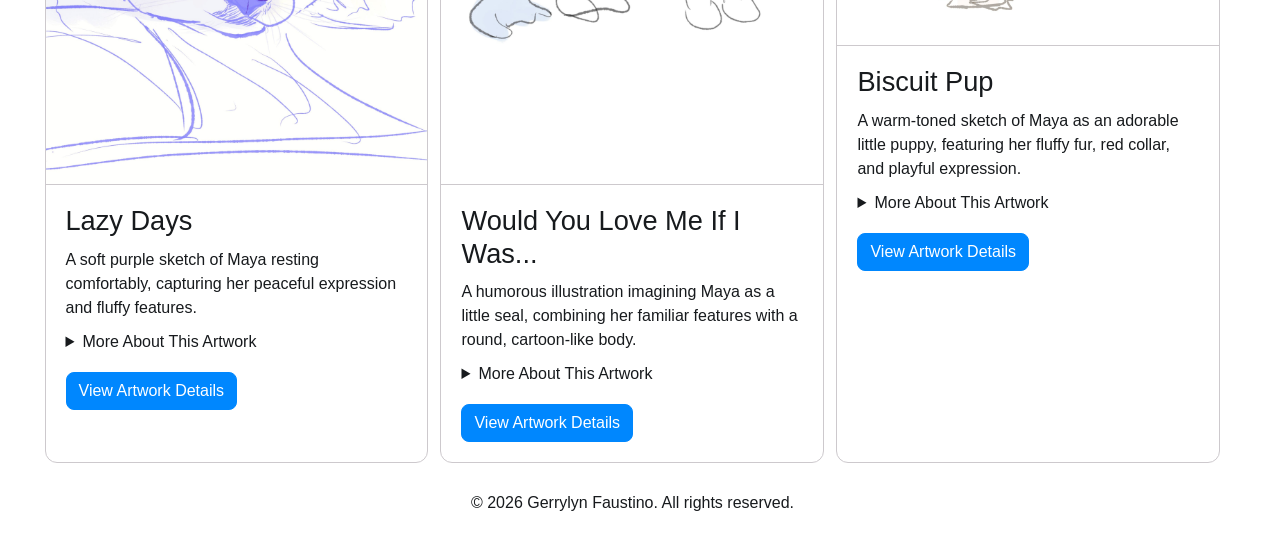
==== commit 8906f052: "Complete homepage gallery with six artwork cards and descriptions" ====
--- a/index.html
+++ b/index.html
@@ -172,9 +172,7 @@
                         <div class="card-body">
                             <h3 class="card-title">Good Girl Portrait</h3>
 
-                            <p class="card-text">
-                               A portrait of Maya, capturing her playful and curious nature in a full-body digital painting.
-                            </p>
+                            <p class="card-text">A portrait of Maya, capturing her playful and curious nature in a full-body digital painting.</p>
 
                             <details>
                                 <summary>More About This Artwork</summary>
@@ -227,13 +225,11 @@
                         <div class="card-body">
                             <h3 class="card-title">Is That a Lion!?</h3>
 
-                            <p class="card-text">
-                                A charming digital illustration of Maya, capturing her adorable personality and expressive features in her lion costume.
-                            </p>
-
-                            <details>
-                                <summary>More About This Artwork</summary>
-                                <p>This illustration highlights Maya's gentle and playful nature through soft colours and expressive details. </p>
+                            <p class="card-text">A playful sketch of Maya dressed as a little lion, showing off her fluffy mane and adorable expression.</p>
+
+                            <details>
+                                <summary>More About This Artwork</summary>
+                                <p>This illustration shows Maya dressed in a playful lion costume. I wanted to capture her expressive face while giving her the appearance of a little lion. </p>
                             </details>
 
                             <button
@@ -255,7 +251,7 @@
                                 </div>
 
                                 <div class="dialog-body">
-                                    <p>This artwork celebrates Maya's sweet personality and the little moments that make her special. </p>                                
+                                    <p>This artwork was inspired by Maya wearing her adorable lion costume. I wanted to capture the funny contrast between her fluffy appearance and the fierce animal she was dressed as. The loose sketching style gives the illustration a playful and spontaneous feeling. </p>                                
                                 </div>
 
                                 <div class="dialog-footer">
@@ -282,13 +278,11 @@
                         <div class="card-body">
                             <h3 class="card-title">Lazy Days</h3>
 
-                            <p class="card-text">
-                                A charming digital illustration of Maya, capturing her adorable personality and expressive features.
-                            </p>
-
-                            <details>
-                                <summary>More About This Artwork</summary>
-                                <p>This illustration highlights Maya's gentle and playful nature through soft colours and expressive details. </p>
+                            <p class="card-text">A soft purple sketch of Maya resting comfortably, capturing her peaceful expression and fluffy features.</p>
+
+                            <details>
+                                <summary>More About This Artwork</summary>
+                                <p>This sketch captures Maya during a quiet and relaxing moment. I used soft purple lines to emphasize her fluffy appearance and peaceful expression. </p>
                             </details>
 
                             <button
@@ -310,7 +304,7 @@
                                 </div>
 
                                 <div class="dialog-body">
-                                    <p>This artwork celebrates Maya's sweet personality and the little moments that make her special. </p>                                
+                                    <p>This artwork was inspired by Maya's quieter moments when she is resting and enjoying her surroundings. I used light purple sketch lines to capture her fluffy fur and relaxed expression while keeping the illustration simple and soft. </p>                                
                                 </div>
 
                                 <div class="dialog-footer">
@@ -337,13 +331,11 @@
                         <div class="card-body">
                             <h3 class="card-title">Would You Love Me If I Was...</h3>
 
-                            <p class="card-text">
-                                A charming digital illustration of Maya, capturing her adorable personality and expressive features.
-                            </p>
-
-                            <details>
-                                <summary>More About This Artwork</summary>
-                                <p>This illustration highlights Maya's gentle and playful nature through soft colours and expressive details. </p>
+                            <p class="card-text">A humorous illustration imagining Maya as a little seal, combining her familiar features with a round, cartoon-like body.</p>
+
+                            <details>
+                                <summary>More About This Artwork</summary>
+                                <p>This playful illustration imagines Maya as a little seal. I wanted to create something humorous while keeping her recognizable facial features and personality. </p>
                             </details>
 
                             <button
@@ -365,7 +357,7 @@
                                 </div>
 
                                 <div class="dialog-body">
-                                    <p>This artwork celebrates Maya's sweet personality and the little moments that make her special. </p>                                
+                                    <p>This illustration was inspired by the humorous idea of Maya transforming into a little seal. I experimented with a round body shape and exaggerated facial features to create a funny character while maintaining Maya's recognizable personality. </p>                                
                                 </div>
 
                                 <div class="dialog-footer">
@@ -393,13 +385,11 @@
                         <div class="card-body">
                             <h3 class="card-title">Biscuit Pup</h3>
 
-                            <p class="card-text">
-                                A charming digital illustration of Maya, capturing her adorable personality and expressive features.
-                            </p>
-
-                            <details>
-                                <summary>More About This Artwork</summary>
-                                <p>This illustration highlights Maya's gentle and playful nature through soft colours and expressive details. </p>
+                            <p class="card-text">A warm-toned sketch of Maya as an adorable little puppy, featuring her fluffy fur, red collar, and playful expression.</p>
+
+                            <details>
+                                <summary>More About This Artwork</summary>
+                                <p>This illustration features Maya as a small, biscuit-coloured puppy wearing a red collar. I used a loose sketching style to capture her adorable appearance. </p>
                             </details>
 
                             <button
@@ -421,7 +411,7 @@
                                 </div>
 
                                 <div class="dialog-body">
-                                    <p>This artwork celebrates Maya's sweet personality and the little moments that make her special. </p>                                
+                                    <p>This artwork explores a simplified, cartoon-like version of Maya as a small puppy. I used warm beige tones, a bright red collar, and loose sketch lines to emphasize her adorable appearance and playful personality. </p>                                
                                 </div>
 
                                 <div class="dialog-footer">
